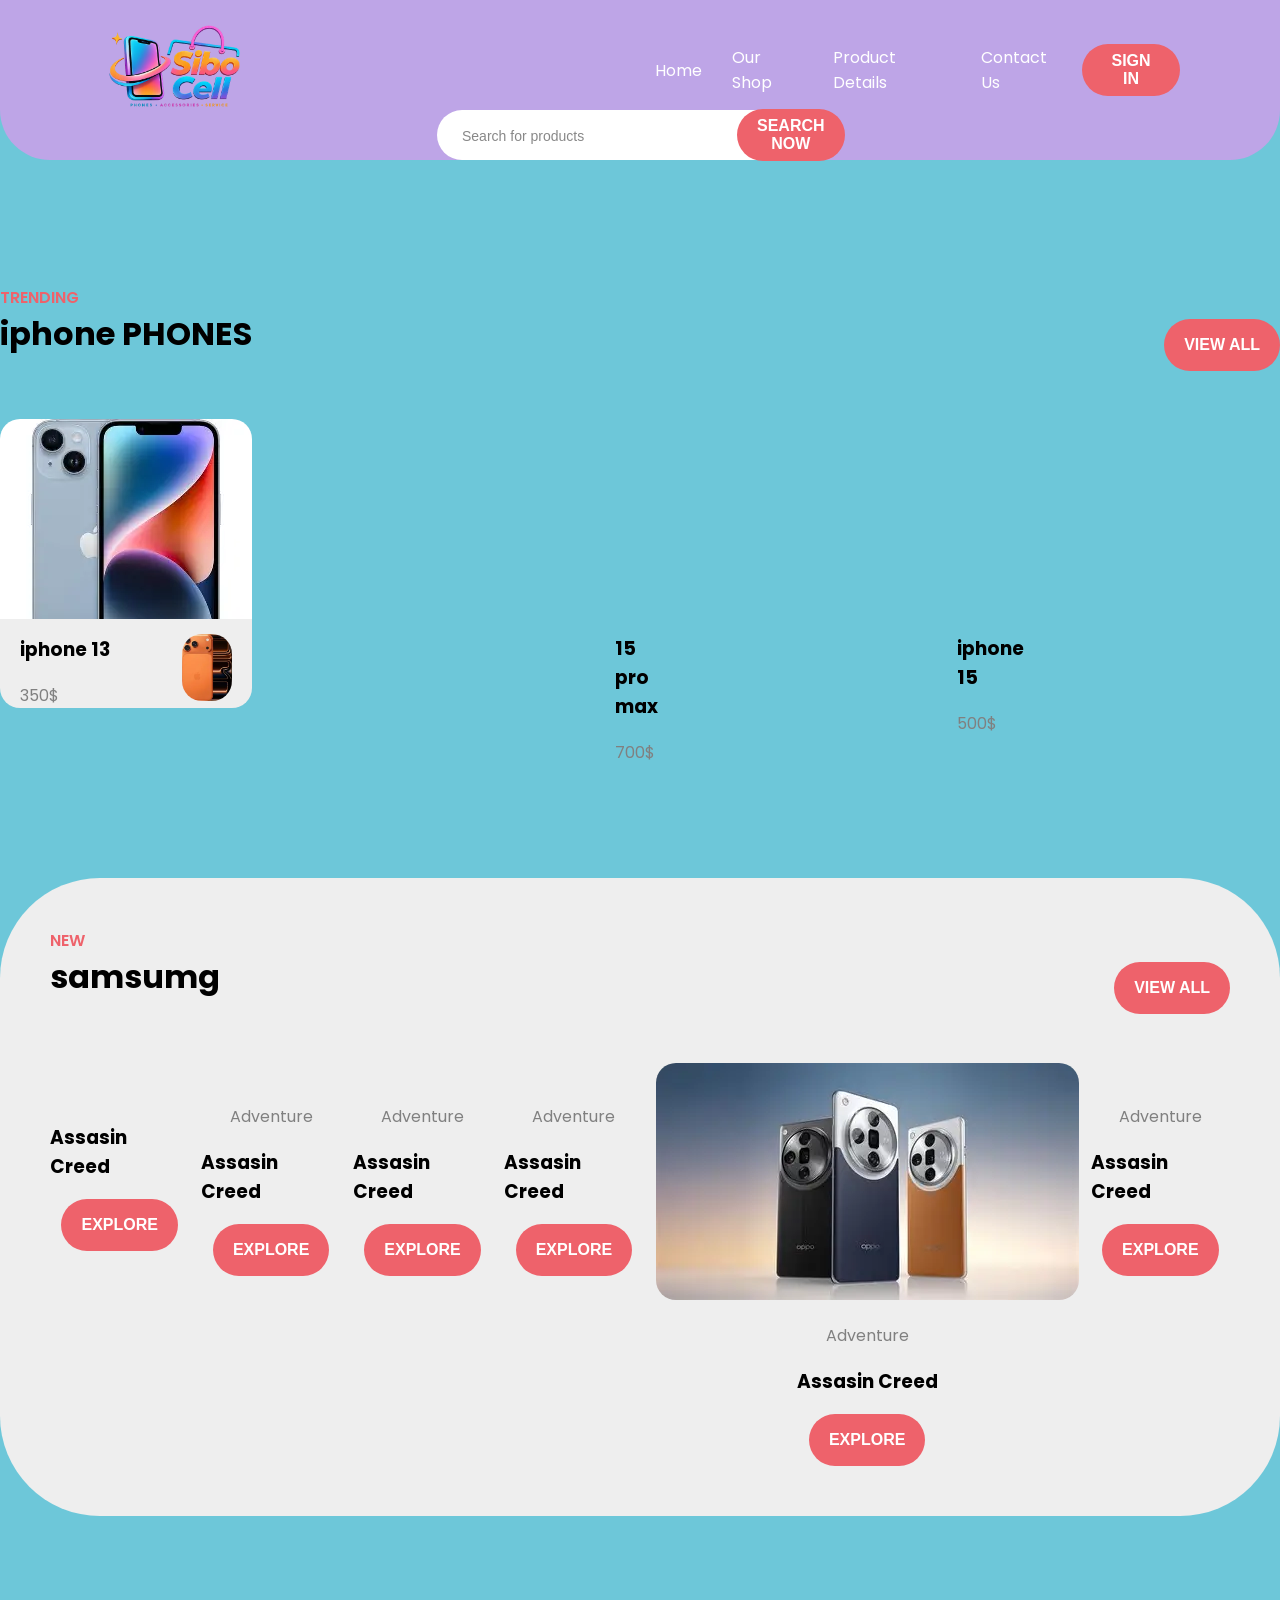
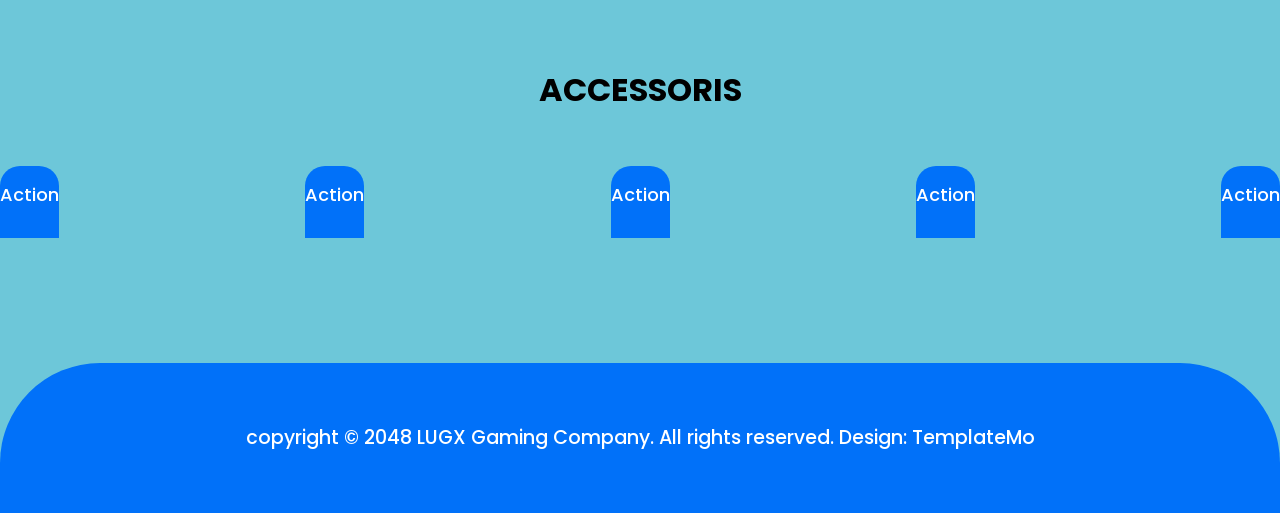
==== index.html @ 8eb0d618 "Add files via upload" ====
<!DOCTYPE html>
<html lang="en">
  <head>
    <meta charset="UTF-8" />
    <meta name="viewport" content="width=device-width, initial-scale=1.0" />
    <!-- <script src="https://cdn.tailwindcss.com"></script> -->
    <!-- FONTS -->
    <link
      href="https://fonts.googleapis.com/css2?family=Poppins:wght@300;400;500;600;700&display=swap"
      rel="stylesheet"
    />
    <link rel="stylesheet" href="styles.css" />
    <title>LUGX</title>
  </head>
  <body>
    <!-- HEADER -->
    <div class="headerContainer">
      <div class="header">
        <a href="index.html" class="logo">
          <img src="Copilot_20260802_022654.png" alt="logo" />
        </a>
        <div class="headerLinks">
          <a href="index.html">Home</a>
          <a href="#">Our Shop</a>
          <a href="#">Product Details</a>
          <a href="contactUs.html">Contact Us</a>
          <button class="btn">sign in</button>
        </div>
      </div>
    

    
          <div class="searchBar">
            <input type="text" placeholder="Search for products" />
            <button class="btn searchBtn">SEARCH NOW</button>
          </div>
        </div>
        

        <!-- RIGHT SIDE  -->
        <div class="imageContainer">
          <img src="" alt="" />
        </div>
      

    <!-- NEW PHONES  -->
    <div class="trendingContainer">
      <span>Trending</span>
      <div class="trendingHeader">
        <h1>iphone PHONES</h1>
        <button class="btn">view all</button>
      </div>
      <div class="trendingCard">
        <!-- SMART PHONES 1 -->
        <div class="card">
          <img src="[data-uri]" alt="" />
          <div class="cardInfo">
            <div class="cardName">
              <h3> iphone 13</h3>
              <p> 350$ </p>
            </div>
            <a href="#" class="icon">
              <img src="[data-uri]" alt="" />
            </a>
          </div>
        </div>

        <!--  -->
        <div class="card">
          <img src="https://th.bing.com/th/id/OIP.f8A2G-RZpD3FtTDwZctTEAHaKX?w=187&h=180&c=7&r=0&o=7&dpr=1.3&pid=1.7&rm=3" alt="" />
          <div class="cardInfo">
            <div class="cardName">
              <h3>15 pro max</h3>
              <p>700$</p>
            </div>
            <a href="#" class="icon">
              <img src="https://th.bing.com/th/id/OIP.atO0DF3309jaqmayJHRR1AHaHa?w=179&h=180&c=7&r=0&o=7&dpr=1.3&pid=1.7&rm=3" alt="" />
            </a>
          </div>
        </div>

        <!-- TRENDING GAME 3 -->
        <div class="card">
          <img src="https://th.bing.com/th/id/OIP.qh2GC-6p6Pn6ScJid_xs3gHaEK?w=333&h=187&c=7&r=0&o=7&dpr=1.3&pid=1.7&rm=3" alt="" />
          <div class="cardInfo">
            <div class="cardName">
             <h3> iphone 15</h3>
             <p>500$</p>
            </div>
            <a href="#" class="icon">
              <img src="images/online-shopping.png" alt="" />
            </a>
          </div>
        </div>

        <!-- TRENDING GAME 4 -->
        <div class="card">
          <img src="https://th.bing.com/th/id/OIP.DI3oDinjy_L5lKz_ZdX9HAHaFG?w=237&h=180&c=7&r=0&o=7&dpr=1.3&pid=1.7&rm=3" alt="" />
          <div class="cardInfo">
            <div class="cardName">
              <p>Action</p>
              <h3>Assasin Creed</h3>
            </div>
            <a href="#" class="icon">
              <img src="images/online-shopping.png" alt="" />
            </a>
          </div>
        </div>
      </div>
    </div>

    <!-- MOST PLAYED SECTION  -->
    <div class="mostContainer">
      <div class="mostPlayed">
        <span>new</span>
        <div class="mostHeader">
          <h1>samsumg</h1>
          <button class="btn">view all</button>
        </div>

        <div class="mostCards">
          <!-- CARD 1  -->
          <div class="card">
            <div class="cardImg">
              <img src="https://th.bing.com/th/id/OIP.mpmZ8AsAOdnXkACtXeJkIQAAAA?w=239&h=180&c=7&r=0&o=7&dpr=1.3&pid=1.7&rm=3" alt="" />
            </div>
            <div class="cardInfo">
              <p class="genre"></p>
              <h3 class="cardName">Assasin Creed</h3>
              <button class="btn">explore</button>
            </div>
          </div>
          <!-- CARD 2  -->
          <div class="card">
            <div class="cardImg">
              <img src="https://th.bing.com/th/id/OIP.oDuvYDYmr_530OMUdfnSyAHaEK?w=298&h=180&c=7&r=0&o=7&dpr=1.3&pid=1.7&rm=3" alt="" />
            </div>
            <div class="cardInfo">
              <p class="genre">Adventure</p>
              <h3 class="cardName">Assasin Creed</h3>
              <button class="btn">explore</button>
            </div>
          </div>
          <!-- CARD 3  -->
          <div class="card">
            <div class="cardImg">
              <img src="https://th.bing.com/th/id/OIP.rCrhicMKeU5TogIuQrxT5QHaFq?w=236&h=180&c=7&r=0&o=7&dpr=1.3&pid=1.7&rm=3" alt="" />
            </div>
            <div class="cardInfo">
              <p class="genre">Adventure</p>
              <h3 class="cardName">Assasin Creed</h3>
              <button class="btn">explore</button>
            </div>
          </div>
          <!-- CARD 4 -->
          <div class="card">
            <div class="cardImg">
              <img src="https://th.bing.com/th/id/OIP.f8A2G-RZpD3FtTDwZctTEAHaKX?w=185&h=180&c=7&r=0&o=7&dpr=1.3&pid=1.7&rm=3" alt="" />
            </div>
            <div class="cardInfo">
              <p class="genre">Adventure</p>
              <h3 class="cardName">Assasin Creed</h3>
              <button class="btn">explore</button>
            </div>
          </div>
          <!-- CARD 5 -->
          <div class="card">
            <div class="cardImg">
              <img src="[data-uri]" alt="" />
            </div>
            <div class="cardInfo">
              <p class="genre">Adventure</p>
              <h3 class="cardName">Assasin Creed</h3>
              <button class="btn">explore</button>
            </div>
          </div>
          <!-- CARD 6 -->
          <div class="card">
            <div class="cardImg">
              <img src="https://th.bing.com/th/id/OIP.EvMTPl1ucAm43eNOpkGf_QHaEO?w=234&h=150&c=6&r=0&o=7&dpr=1.3&pid=1.7&rm=3" alt="" />
            </div>
            <div class="cardInfo">
              <p class="genre">Adventure</p>
              <h3 class="cardName">Assasin Creed</h3>
              <button class="btn">explore</button>
            </div>
          </div>
        </div>
      </div>
    </div>

    <!-- TOP CATEGORIES  -->
    <div class="categoryContainer">
      <div class="category">
        <div class="categoryHeader">
          <span></span>
          <h1>ACCESSORIS</h1>
        </div>

        <div class="categoryCards">
          <!-- CARD 1  -->
          <div class="card">
            <div class="genre">Action</div>
            <div class="cardImg">
              <img src="https://th.bing.com/th/id/OIP.zRpJfREw5OkInY4-mkeqtgHaHa?w=176&h=180&c=7&r=0&o=7&dpr=1.3&pid=1.7&rm=3" alt="" />
            </div>
          </div>
          <!-- CARD 2 -->
          <div class="card">
            <div class="genre">Action</div>
            <div class="cardImg">
              <img src="https://th.bing.com/th/id/OIP.cVxPCARFIvooJHYhHe97vgHaH3?w=148&h=180&c=7&r=0&o=7&dpr=1.3&pid=1.7&rm=3" alt="" />
            </div>
          </div>
          <!-- CARD 3 -->
          <div class="card">
            <div class="genre">Action</div>
            <div class="cardImg">
              <img src="https://th.bing.com/th/id/OIP.8qiukqUZr4cqCi-Rxi-UIAHaHa?w=170&h=180&c=7&r=0&o=7&dpr=1.3&pid=1.7&rm=3" alt="" />
            </div>
          </div>
          <!-- CARD 4 -->
          <div class="card">
            <div class="genre">Action</div>
            <div class="cardImg">
              <img src="https://th.bing.com/th/id/OIP.rV2KPUJV2bKHPWprRXxTlAHaGO?w=210&h=180&c=7&r=0&o=7&dpr=1.3&pid=1.7&rm=3" alt="" />
            </div>
          </div>
          <!-- CARD 5   -->
          <div class="card">
            <div class="genre">Action</div>
            <div class="cardImg">
              <img src="https://th.bing.com/th/id/OIP.ZCJ8zdx4yX0P5u0EsFhauwHaD4?w=282&h=180&c=7&r=0&o=7&dpr=1.3&pid=1.7&rm=3" alt="" />
            </div>
          </div>
        </div>
      </div>
    </div>

    <!-- FOOTER  -->
    <div class="footerContainer">
      <div class="footer">
        copyright &copy; 2048 LUGX Gaming Company. All rights reserved. Design:
        TemplateMo
      </div>
    </div>
  </body>
</html>
---- styles.css ----
body {
    background-color: #6dc7d9;
    padding: 0;
    margin: 0;
    box-sizing: border-box;
    font-family: 'Poppins', sans-serif;
}

/* HEADER  */
.headerContainer {
    background-color: #bea5e7;
    border-radius: 50px;
}
.header {
    /* position: sticky; */
    /* top: 0; */
    height: 80px;
    background-color: #bea5e7;
    color: #fff;
    display: flex;
    justify-content: space-between;
    align-items: center;
    padding: 30px 100px 0 100px;
    max-width: 1300px;
    margin: auto;
    
}

.headerLinks {
    width: 50%;
}

.headerLinks{
    display: flex;
    justify-content: space-between;
    align-items: center;
    list-style: none;
}

.headerLinks a {
    text-decoration: none;
    color: #fff;
    padding: 10px 15px;
    border-radius: 50px;
    transition: .3s;
}

.headerLinks a:hover {
    background-color: #6ba3e7;
}

.logo img {
    width: 150px;
}
/* END HEADER  */

/* LANDING PAGE  */
.landingPageContainer {
    background-color: #0171F9;
    border-radius: 0 0 100px 100px;
}
.landingPage {
    display: flex;
    background-color: #0171F9;
    color: #fff;
    padding: 100px 0;
    max-width: 1300px;
    margin: auto;
}

.landingPage .slogan {
    text-transform: uppercase;
    font-weight: 700;
    font-size: 50px;
}

.landingPage .welcome {
    font-size: x-large;
    height: 10px;
}

.landingPage .description {
    color: #000;
    width: 80%;
    font-weight: 500;
    
}

.searchBar {
    position: relative;
    display: flex;
    align-items: center;
    background-color: #fff;
    border-radius: 50px;
    padding: 4px 6px 4px 20px;
    width: 100%;
    max-width: 380px;
    margin: 0 auto;
}

.searchBar input {
    border: none;
    outline: none;
    width: 100%;
    height: 40px;
    font-size: 15px;
    background: transparent;
    padding-left: 5px;
}

.searchBar input::placeholder {
    font-size:14px;
    color: #888;
}

.btn {
    border-radius: 50px;
    height: 52px;
    border: none;
    font-weight:600;
    font-size: medium;
    padding: 0 20px;
    background-color: #EE626B;
    color: #fff;
    text-transform: uppercase;
    transition: .3s;
}

.btn:hover {
    background-color: #9E4147;
    cursor: pointer;
}

.searchBar .searchBtn {
    position: absolute;
    left: 300px;
}

.leftSide {
    padding-top: 30px;
    flex: 8;
}

.imageContainer {
    flex: 4;
}

.imageContainer img {
    width: 100%;
    border-radius: 20px;
}


/* END LANDING PAGE  */

/* TRENDING GAMES */
.trendingContainer {
    margin: auto;
    max-width: 1300px;
    margin-top: 100px;
}

.trendingHeader, .mostHeader {
    display: flex;
    justify-content: space-between;
    align-items: center;
    align-items: center;
    padding-bottom: 40px;
    
}

.trendingHeader h1, .mostHeader h1, .categoryHeader h1 {
    margin-top: 0;
}

.trendingContainer span, .mostContainer span, .categoryHeader span {
    text-transform: uppercase;
    color: #EE626B;
    font-weight: 600;
}

.trendingCard, .mostCards, .categoryCards{
    display: flex;
    justify-content: space-between;
    gap: 12px;
}

.trendingCard .card {
    position: relative;
}


.trendingCard .card img {
    border-radius: 20px;
}

.trendingCard .card .cardInfo {
    position: absolute;
    top: 200px;
    width: 100%;
    background-color: #EEEEEE;
    border-radius: 0 0 20px 20px;
    padding-top: 15px;
    display: flex;
    justify-content: space-between;
    align-items: center;
}

.trendingCard .card .cardName {
    padding: 0 20px;
}

.trendingCard .cardName h3 {
    margin-top: 0;
}

.trendingCard .cardName p {
    color: gray;
    margin-bottom: 0;
}


.trendingCard .cardInfo .icon img {
    width: 50px;
    transition: .3s;
}

.trendingCard .cardInfo .icon {
    margin-right: 20px;
}

.trendingCard .cardInfo img:hover{
    transform: scale(1.3);
}

/* END TRENDING GAMES */

/* MOST PLAYED  */
.cardImg img {
    border-radius: 20px;
}

.mostCards .cardInfo {
    display: flex;
    flex-direction: column;
    align-items: center;
}

.mostCards .cardInfo .genre {
    margin-bottom: 0;
    color: gray;
}

.mostContainer {
    background-color: #EEEEEE;
    margin-top: 200px;
    padding: 50px;
    border-radius: 100px;
}

.mostContainer .mostPlayed, .category {
    max-width: 1300px;
    margin: auto;
}

/* END MOST PLAYED  */

/* CATEGORY GAMES  */

.categoryContainer {
    margin-top: 150px;
}

.category .categoryHeader {
    display: flex;
    flex-direction: column;
    align-items: center;
}

.category .card .cardImg{
    position: relative;
    top: -20px;
}

.category .card .genre {
    background-color: #0171F9;
    text-align: center;
    color: #fff;
    padding: 15px 0 30px 0;
    font-size: large;
    font-weight: 500;
    border-radius: 20px 20px 0 0;
}

.category .categoryCards {
    margin-top: 30px;
}
.card {
    transition: .3s;
}

.category .card:hover {
    transform: scale(1.05);
}


/* END CATEGORY GAMES  */

/* FOOTER  */
.footerContainer {
    background-color: #0171F9;
    height: 150px;
    border-radius: 100px 100px 0 0;
    margin-top: 100px;
    display: flex;
    align-items: center;
}

.footer {
    max-width: 1300px;
    margin: auto;
    text-align: center;
    color: #fff;
    font-weight: 500;
    font-size: larger;
}

/* END FOOTER  */

/* FORM  */
.formContainer {
    display: flex;
    padding: 40px;
    margin: auto;
    justify-content: center;
    max-width: 1300px;
}

.formContainer form {
    background-color: #EEEEEE;
    display: flex;
    justify-content: space-around;
    flex-direction: column;
    width: 400px;
    max-width: 400px;
    padding: 20px;
    border-radius: 20px;
    height: 450px;
}

.formContainer form input, textarea {
    outline: none;
    border: none;
    padding-left: 20px;
    font-size: large;
    /* width: 100%; */
}

.formContainer input {
    height: 50px;
    border-radius: 50px;
}

.formContainer textarea {
    border-radius: 20px;
    padding-top: 10px;
    resize: none;
}
/* END FORM  */
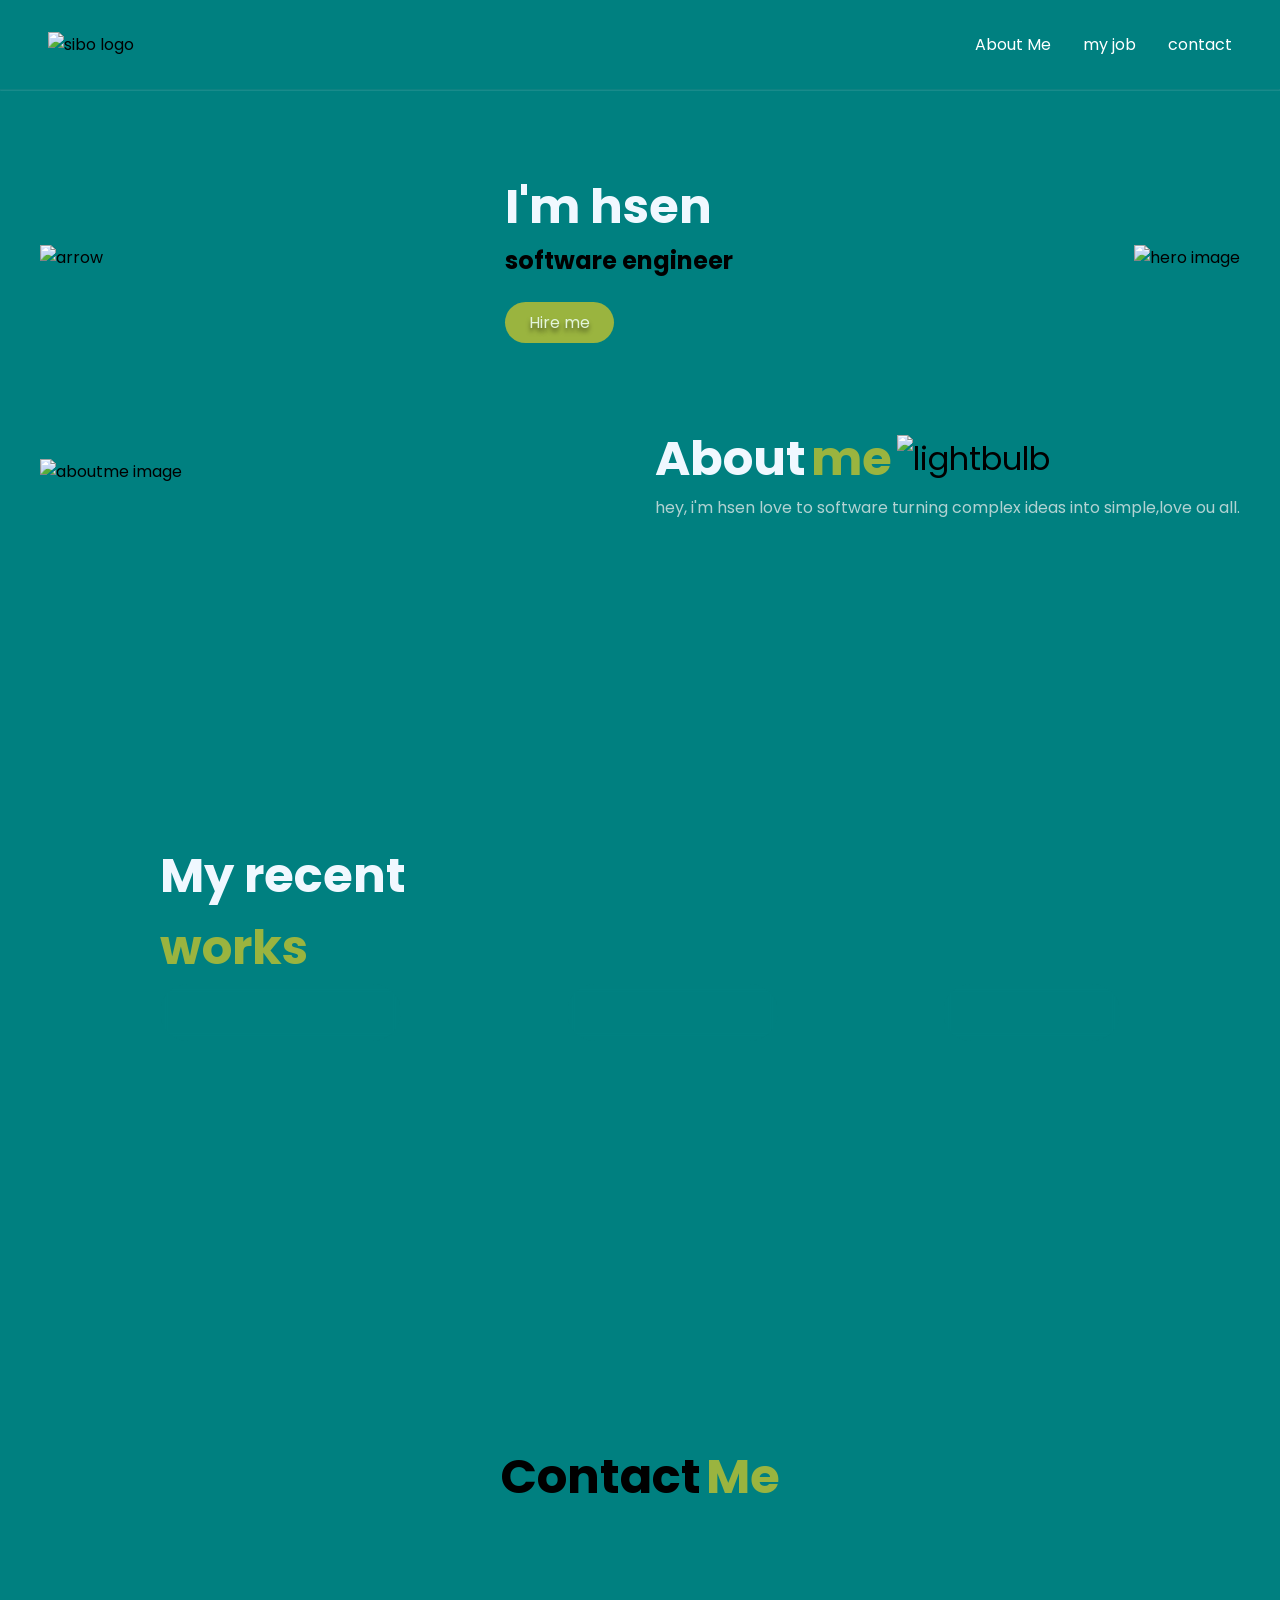
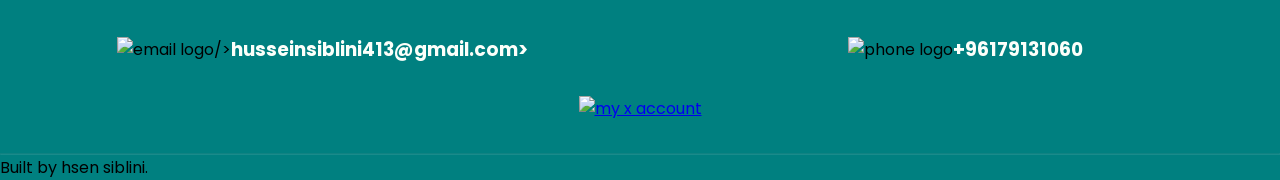
==== commit 68edfa22: "Add files via upload" ====
--- a/index.html
+++ b/index.html
@@ -1,248 +1,115 @@
 <!DOCTYPE html>
-<html lang="en">
-  <head>
-    <meta charset="UTF-8" />
-    <meta name="viewport" content="width=device-width, initial-scale=1.0" />
-    <!-- <script src="https://cdn.tailwindcss.com"></script> -->
-    <!-- FONTS -->
-    <link
-      href="https://fonts.googleapis.com/css2?family=Poppins:wght@300;400;500;600;700&display=swap"
-      rel="stylesheet"
-    />
-    <link rel="stylesheet" href="styles.css" />
-    <title>LUGX</title>
-  </head>
-  <body>
-    <!-- HEADER -->
-    <div class="headerContainer">
-      <div class="header">
-        <a href="index.html" class="logo">
-          <img src="Copilot_20260802_022654.png" alt="logo" />
-        </a>
-        <div class="headerLinks">
-          <a href="index.html">Home</a>
-          <a href="#">Our Shop</a>
-          <a href="#">Product Details</a>
-          <a href="contactUs.html">Contact Us</a>
-          <button class="btn">sign in</button>
-        </div>
-      </div>
+<html>
+<head>
+    <title>Test</title>
+    <link rel="stylesheet" href="styles.css">
+</head>
+
+<body>
+    <header>
+        <img src="svg/lightbulb.svg" alt="sibo logo"/>
+<nav class="navigation">
+<ul>
+    <li><a href="#aboutme">About Me</a> </li>
+    <li><a href="#myjobs">my job</a> </li>
+    <li><a href="#contactMe">contact</a></li>
     
+</ul>
 
-    
-          <div class="searchBar">
-            <input type="text" placeholder="Search for products" />
-            <button class="btn searchBtn">SEARCH NOW</button>
-          </div>
-        </div>
-        
 
-        <!-- RIGHT SIDE  -->
-        <div class="imageContainer">
-          <img src="" alt="" />
-        </div>
-      
+</nav>
 
-    <!-- NEW PHONES  -->
-    <div class="trendingContainer">
-      <span>Trending</span>
-      <div class="trendingHeader">
-        <h1>iphone PHONES</h1>
-        <button class="btn">view all</button>
-      </div>
-      <div class="trendingCard">
-        <!-- SMART PHONES 1 -->
-        <div class="card">
-          <img src="[data-uri]" alt="" />
-          <div class="cardInfo">
-            <div class="cardName">
-              <h3> iphone 13</h3>
-              <p> 350$ </p>
-            </div>
-            <a href="#" class="icon">
-              <img src="[data-uri]" alt="" />
-            </a>
-          </div>
-        </div>
 
-        <!--  -->
-        <div class="card">
-          <img src="https://th.bing.com/th/id/OIP.f8A2G-RZpD3FtTDwZctTEAHaKX?w=187&h=180&c=7&r=0&o=7&dpr=1.3&pid=1.7&rm=3" alt="" />
-          <div class="cardInfo">
-            <div class="cardName">
-              <h3>15 pro max</h3>
-              <p>700$</p>
-            </div>
-            <a href="#" class="icon">
-              <img src="https://th.bing.com/th/id/OIP.atO0DF3309jaqmayJHRR1AHaHa?w=179&h=180&c=7&r=0&o=7&dpr=1.3&pid=1.7&rm=3" alt="" />
-            </a>
-          </div>
-        </div>
+    </header>
+    <hr />
+<section class="hero">
+<img class"arrow" src="svg/arrow.svg" alt="arrow" />
+<div class="herosub">
+<h1 class="name"> I'm hsen </h1>
+    <h1 class="title">software engineer</h1>
+    <div class="herobtns">
+      <a class="hireMe" href="#contactMe">Hire me</a>
 
-        <!-- TRENDING GAME 3 -->
-        <div class="card">
-          <img src="https://th.bing.com/th/id/OIP.qh2GC-6p6Pn6ScJid_xs3gHaEK?w=333&h=187&c=7&r=0&o=7&dpr=1.3&pid=1.7&rm=3" alt="" />
-          <div class="cardInfo">
-            <div class="cardName">
-             <h3> iphone 15</h3>
-             <p>500$</p>
-            </div>
-            <a href="#" class="icon">
-              <img src="images/online-shopping.png" alt="" />
-            </a>
-          </div>
-        </div>
 
-        <!-- TRENDING GAME 4 -->
-        <div class="card">
-          <img src="https://th.bing.com/th/id/OIP.DI3oDinjy_L5lKz_ZdX9HAHaFG?w=237&h=180&c=7&r=0&o=7&dpr=1.3&pid=1.7&rm=3" alt="" />
-          <div class="cardInfo">
-            <div class="cardName">
-              <p>Action</p>
-              <h3>Assasin Creed</h3>
-            </div>
-            <a href="#" class="icon">
-              <img src="images/online-shopping.png" alt="" />
-            </a>
-          </div>
-        </div>
-      </div>
     </div>
 
-    <!-- MOST PLAYED SECTION  -->
-    <div class="mostContainer">
-      <div class="mostPlayed">
-        <span>new</span>
-        <div class="mostHeader">
-          <h1>samsumg</h1>
-          <button class="btn">view all</button>
+
+</div>
+<img src="svg/Hero.svg" alt="hero image" class="heroimg" />
+
+</section>
+<section class="aboutme" id="aboutme">
+<img
+src="svg/AboutMe.svg"
+alt="aboutme image"
+class="aboutmeimg" />
+<div class="textContainer">
+    <div class="texttitle">
+        <h1 class="aboutName">About</h1>
+        <h1 class="abouttitle">me</h1>
+        <img src="svg/lightbulb.svg" alt="lightbulb" class="light" />
+    </div>
+    <p class="aboutMepar">
+        hey, i'm hsen love to software turning complex ideas into simple,love ou all.
+
+    </p>
+</div>
+</section>
+<section class="works" id="myjobs">
+    <div class="workscontainer">
+    <div class="projecttitle">
+        <h1 class="aboutName">My recent</h1>
+        <h1 class="abouttitle">works</h1>
         </div>
+        <ul>
+            <li>
+                <a href="https://www.instagram.com/hussein.siblini1?igsh=MWUxaHBubmxwaXQ3YQ==" target="_blank"
+                ><img src="imgs/landingPage.png" alt="landingPage"/></a>
+                </li>
+                <li>
+                    <a href="https://www.instagram.com/hussein.siblini1?igsh=MWUxaHBubmxwaXQ3YQ==" target="_blank"> <img src="imgs/webApp.png" alt="webApp" />
 
-        <div class="mostCards">
-          <!-- CARD 1  -->
-          <div class="card">
-            <div class="cardImg">
-              <img src="https://th.bing.com/th/id/OIP.mpmZ8AsAOdnXkACtXeJkIQAAAA?w=239&h=180&c=7&r=0&o=7&dpr=1.3&pid=1.7&rm=3" alt="" />
-            </div>
-            <div class="cardInfo">
-              <p class="genre"></p>
-              <h3 class="cardName">Assasin Creed</h3>
-              <button class="btn">explore</button>
-            </div>
-          </div>
-          <!-- CARD 2  -->
-          <div class="card">
-            <div class="cardImg">
-              <img src="https://th.bing.com/th/id/OIP.oDuvYDYmr_530OMUdfnSyAHaEK?w=298&h=180&c=7&r=0&o=7&dpr=1.3&pid=1.7&rm=3" alt="" />
-            </div>
-            <div class="cardInfo">
-              <p class="genre">Adventure</p>
-              <h3 class="cardName">Assasin Creed</h3>
-              <button class="btn">explore</button>
-            </div>
-          </div>
-          <!-- CARD 3  -->
-          <div class="card">
-            <div class="cardImg">
-              <img src="https://th.bing.com/th/id/OIP.rCrhicMKeU5TogIuQrxT5QHaFq?w=236&h=180&c=7&r=0&o=7&dpr=1.3&pid=1.7&rm=3" alt="" />
-            </div>
-            <div class="cardInfo">
-              <p class="genre">Adventure</p>
-              <h3 class="cardName">Assasin Creed</h3>
-              <button class="btn">explore</button>
-            </div>
-          </div>
-          <!-- CARD 4 -->
-          <div class="card">
-            <div class="cardImg">
-              <img src="https://th.bing.com/th/id/OIP.f8A2G-RZpD3FtTDwZctTEAHaKX?w=185&h=180&c=7&r=0&o=7&dpr=1.3&pid=1.7&rm=3" alt="" />
-            </div>
-            <div class="cardInfo">
-              <p class="genre">Adventure</p>
-              <h3 class="cardName">Assasin Creed</h3>
-              <button class="btn">explore</button>
-            </div>
-          </div>
-          <!-- CARD 5 -->
-          <div class="card">
-            <div class="cardImg">
-              <img src="[data-uri]" alt="" />
-            </div>
-            <div class="cardInfo">
-              <p class="genre">Adventure</p>
-              <h3 class="cardName">Assasin Creed</h3>
-              <button class="btn">explore</button>
-            </div>
-          </div>
-          <!-- CARD 6 -->
-          <div class="card">
-            <div class="cardImg">
-              <img src="https://th.bing.com/th/id/OIP.EvMTPl1ucAm43eNOpkGf_QHaEO?w=234&h=150&c=6&r=0&o=7&dpr=1.3&pid=1.7&rm=3" alt="" />
-            </div>
-            <div class="cardInfo">
-              <p class="genre">Adventure</p>
-              <h3 class="cardName">Assasin Creed</h3>
-              <button class="btn">explore</button>
-            </div>
-          </div>
-        </div>
-      </div>
+                    </a></li>
+                    <li>
+                        <a href="https://www.instagram.com/hussein.siblini1?igsh=MWUxaHBubmxwaXQ3YQ==" target="_blank">
+                            <img src="imgs/app.png" alt="App">
+                        </a>
+                    </li>
+                 
+            </li>
+        </ul>
     </div>
 
-    <!-- TOP CATEGORIES  -->
-    <div class="categoryContainer">
-      <div class="category">
-        <div class="categoryHeader">
-          <span></span>
-          <h1>ACCESSORIS</h1>
-        </div>
+</section>
+<section class="contactcontainer" id="contactMe">
+<div class="contacttitle">
+    <h1 class="aboutme">Contact</h1>
+        <h1 class="abouttitle">Me</h1>
+</div>
+<div class="contact">
+<div class="emailAndphone">
+    <img src="svg/Email.svg" alt="email logo"> />
+    <a href="mailto:husseinsiblini413@gmail.com">
+        <h3>husseinsiblini413@gmail.com></h3>
+    </a>
 
-        <div class="categoryCards">
-          <!-- CARD 1  -->
-          <div class="card">
-            <div class="genre">Action</div>
-            <div class="cardImg">
-              <img src="https://th.bing.com/th/id/OIP.zRpJfREw5OkInY4-mkeqtgHaHa?w=176&h=180&c=7&r=0&o=7&dpr=1.3&pid=1.7&rm=3" alt="" />
-            </div>
-          </div>
-          <!-- CARD 2 -->
-          <div class="card">
-            <div class="genre">Action</div>
-            <div class="cardImg">
-              <img src="https://th.bing.com/th/id/OIP.cVxPCARFIvooJHYhHe97vgHaH3?w=148&h=180&c=7&r=0&o=7&dpr=1.3&pid=1.7&rm=3" alt="" />
-            </div>
-          </div>
-          <!-- CARD 3 -->
-          <div class="card">
-            <div class="genre">Action</div>
-            <div class="cardImg">
-              <img src="https://th.bing.com/th/id/OIP.8qiukqUZr4cqCi-Rxi-UIAHaHa?w=170&h=180&c=7&r=0&o=7&dpr=1.3&pid=1.7&rm=3" alt="" />
-            </div>
-          </div>
-          <!-- CARD 4 -->
-          <div class="card">
-            <div class="genre">Action</div>
-            <div class="cardImg">
-              <img src="https://th.bing.com/th/id/OIP.rV2KPUJV2bKHPWprRXxTlAHaGO?w=210&h=180&c=7&r=0&o=7&dpr=1.3&pid=1.7&rm=3" alt="" />
-            </div>
-          </div>
-          <!-- CARD 5   -->
-          <div class="card">
-            <div class="genre">Action</div>
-            <div class="cardImg">
-              <img src="https://th.bing.com/th/id/OIP.ZCJ8zdx4yX0P5u0EsFhauwHaD4?w=282&h=180&c=7&r=0&o=7&dpr=1.3&pid=1.7&rm=3" alt="" />
-            </div>
-          </div>
-        </div>
-      </div>
-    </div>
-
-    <!-- FOOTER  -->
-    <div class="footerContainer">
-      <div class="footer">
-        copyright &copy; 2048 LUGX Gaming Company. All rights reserved. Design:
-        TemplateMo
-      </div>
-    </div>
-  </body>
+</div>
+<div class="emailAndphone">
+    <img src="svg/phone.svg" alt="phone logo" />
+    <h3>+96179131060</h3>
+</div>
+</div>
+<div class="socailMedia">
+    <a 
+    href="https://x.com/husseinsiblin17?s=11" target="_blank">
+<img src="svg/twitter.svg" alt="my x account">
+</a>
+</div>
+</section>
+<hr />
+<footer>
+    <p> Built by hsen siblini. </p>
+</footer>
+<meta name="viewport" content="width=divice-width, initial-scale=1.0">
+</body>
 </html>
--- a/styles.css
+++ b/styles.css
@@ -1,369 +1,246 @@
-body {
-    background-color: #6dc7d9;
+
+@import url('https://fonts.googleapis.com/css2?family=Poppins:wght@700&display=swap');
+
+*{
+    margin: 0;
     padding: 0;
-    margin: 0;
     box-sizing: border-box;
-    font-family: 'Poppins', sans-serif;
-}
-
-/* HEADER  */
-.headerContainer {
-    background-color: #bea5e7;
-    border-radius: 50px;
-}
-.header {
-    /* position: sticky; */
-    /* top: 0; */
-    height: 80px;
-    background-color: #bea5e7;
-    color: #fff;
+    scroll-behavior: smooth;
+    font-family: "poppins", serif;
+}
+body{
+    background-color: teal;
+}
+header {
     display: flex;
     justify-content: space-between;
     align-items: center;
-    padding: 30px 100px 0 100px;
-    max-width: 1300px;
-    margin: auto;
-    
-}
-
-.headerLinks {
-    width: 50%;
-}
-
-.headerLinks{
+    margin: 2rem auto;
+    padding:0 0.5rem;
+    max-width: 1200px;
+}
+.navigation ul{
+    display: flex;
+    list-style-type: none;
+    gap: 2rem;
+
+     
+}
+.navigation a {
+    text-decoration: none;
+    color: white;
+}
+.navigation a:hover {
+    color:rgb(154, 180, 63) ;
+}hr{
+    opacity: 10%;
+}
+.hero {
+display: flex;
+justify-content: space-between;
+align-items: center;
+margin: 5rem auto;
+max-width: 1200px;
+}
+.arrow {
+position: absolute;
+transform: translateX(-5.5rem) translateY(1.5rem);
+}
+.heroSub {
+display: flex;
+flex-direction: column;
+gap: 0.5rem;
+}
+.name {
+font-size: 3rem;
+color: aliceblue;
+
+}
+.tittle {
+font-size: 4rem;
+color: rgb(32, 46, 58);
+}
+.herobtns {
+display: flex;
+gap: irem;
+margin-top: 1.5rem;
+}
+.hireMe {
+    background-color: rgb(154, 180, 63);
+    color: rgb(227, 245, 220);
+    border-radius: 24px;
+    text-decoration: none;
+    padding: 0.5rem 1.5rem;
+    text-shadow: 0px 4px 4px rgba(0, 0, 0, 0.5);
+}
+.aboutme {
     display: flex;
     justify-content: space-between;
     align-items: center;
-    list-style: none;
-}
-
-.headerLinks a {
+    margin:5rem auto;
+    max-width: 1200px;
+    gap: 10rem;
+
+}
+.textcontainer {
+    display: flex;
+    flex-direction: column;
+}
+.texttitle {
+    display: flex;
+    align-items: center;
+    gap: 5px;
+    font-size: 2rem;
+
+}
+.aboutName {
+    color: aliceblue;
+}
+.abouttitle {
+    color: rgb(154, 180, 63);
+}
+.aboutMepar {
+    text-align: justify;
+    color: rgba(238, 238, 238, 0.75);
+}
+.works {
+    background-image: url(svg/background.svg);
+    padding: 10rem 10rem;
+    margin: 5rem 0rem;
+}
+.workscontainer {
+    display: flex;
+    flex-direction: column;
+    justify-content: space-around;
+    align-items: left;
+    margin: 5rem auto;
+    max-width: 1200px;
+
+}
+.projecttitle {
+    justify-content: left;
+    gap: 5px;
+    font-size: 2rem;
+}
+.works ul {
+    display: flex;
+    list-style-type: none;
+    align-items: center;
+    justify-content: space-between;
+}
+.works li {
+    border-radius: 150px;
+    background-color:rgb(154, 180, 63) ;
+    backdrop-filter: blur(4px);
+    padding: 1rem 4rem;
+}
+.works li img {
+    width: 200px;
+    height: 200px;
+    object-fit: contain;
+    transition: transform 0.2s;
+}
+.works li :hover{
+    transform: scale(1.5);
+}
+.contactcontainer {
+    display: flex;
+    flex-direction: column;
+    align-items: center;
+    justify-content: space-around;
+    gap: 2rem;
+    margin: 2rem auto;
+    max-width: 1200px;
+}
+.contacttitle {
+    display: flex;
+    align-items: center;
+    justify-content: center;
+    gap: 5px;
+    margin-bottom: 10px;
+    font-size: 2rem;
+}
+.contact {
+    display: flex;
+    align-items: center;
+    margin-right: 5rem;
+    gap: 20rem;
+}
+.contact h3, .contact a {
+    color: rgb(252, 255, 250);
     text-decoration: none;
-    color: #fff;
-    padding: 10px 15px;
-    border-radius: 50px;
-    transition: .3s;
-}
-
-.headerLinks a:hover {
-    background-color: #6ba3e7;
-}
-
-.logo img {
-    width: 150px;
-}
-/* END HEADER  */
-
-/* LANDING PAGE  */
-.landingPageContainer {
-    background-color: #0171F9;
-    border-radius: 0 0 100px 100px;
-}
-.landingPage {
-    display: flex;
-    background-color: #0171F9;
-    color: #fff;
-    padding: 100px 0;
-    max-width: 1300px;
-    margin: auto;
-}
-
-.landingPage .slogan {
-    text-transform: uppercase;
-    font-weight: 700;
-    font-size: 50px;
-}
-
-.landingPage .welcome {
-    font-size: x-large;
-    height: 10px;
-}
-
-.landingPage .description {
-    color: #000;
-    width: 80%;
-    font-weight: 500;
-    
-}
-
-.searchBar {
-    position: relative;
-    display: flex;
-    align-items: center;
-    background-color: #fff;
-    border-radius: 50px;
-    padding: 4px 6px 4px 20px;
-    width: 100%;
-    max-width: 380px;
-    margin: 0 auto;
-}
-
-.searchBar input {
-    border: none;
-    outline: none;
-    width: 100%;
-    height: 40px;
-    font-size: 15px;
-    background: transparent;
-    padding-left: 5px;
-}
-
-.searchBar input::placeholder {
-    font-size:14px;
-    color: #888;
-}
-
-.btn {
-    border-radius: 50px;
-    height: 52px;
-    border: none;
-    font-weight:600;
-    font-size: medium;
-    padding: 0 20px;
-    background-color: #EE626B;
-    color: #fff;
-    text-transform: uppercase;
-    transition: .3s;
-}
-
-.btn:hover {
-    background-color: #9E4147;
-    cursor: pointer;
-}
-
-.searchBar .searchBtn {
-    position: absolute;
-    left: 300px;
-}
-
-.leftSide {
-    padding-top: 30px;
-    flex: 8;
-}
-
-.imageContainer {
-    flex: 4;
-}
-
-.imageContainer img {
-    width: 100%;
-    border-radius: 20px;
-}
-
-
-/* END LANDING PAGE  */
-
-/* TRENDING GAMES */
-.trendingContainer {
-    margin: auto;
-    max-width: 1300px;
-    margin-top: 100px;
-}
-
-.trendingHeader, .mostHeader {
-    display: flex;
-    justify-content: space-between;
-    align-items: center;
-    align-items: center;
-    padding-bottom: 40px;
-    
-}
-
-.trendingHeader h1, .mostHeader h1, .categoryHeader h1 {
-    margin-top: 0;
-}
-
-.trendingContainer span, .mostContainer span, .categoryHeader span {
-    text-transform: uppercase;
-    color: #EE626B;
-    font-weight: 600;
-}
-
-.trendingCard, .mostCards, .categoryCards{
-    display: flex;
-    justify-content: space-between;
-    gap: 12px;
-}
-
-.trendingCard .card {
-    position: relative;
-}
-
-
-.trendingCard .card img {
-    border-radius: 20px;
-}
-
-.trendingCard .card .cardInfo {
-    position: absolute;
-    top: 200px;
-    width: 100%;
-    background-color: #EEEEEE;
-    border-radius: 0 0 20px 20px;
-    padding-top: 15px;
-    display: flex;
-    justify-content: space-between;
-    align-items: center;
-}
-
-.trendingCard .card .cardName {
-    padding: 0 20px;
-}
-
-.trendingCard .cardName h3 {
-    margin-top: 0;
-}
-
-.trendingCard .cardName p {
-    color: gray;
-    margin-bottom: 0;
-}
-
-
-.trendingCard .cardInfo .icon img {
-    width: 50px;
-    transition: .3s;
-}
-
-.trendingCard .cardInfo .icon {
-    margin-right: 20px;
-}
-
-.trendingCard .cardInfo img:hover{
-    transform: scale(1.3);
-}
-
-/* END TRENDING GAMES */
-
-/* MOST PLAYED  */
-.cardImg img {
-    border-radius: 20px;
-}
-
-.mostCards .cardInfo {
-    display: flex;
-    flex-direction: column;
-    align-items: center;
-}
-
-.mostCards .cardInfo .genre {
-    margin-bottom: 0;
-    color: gray;
-}
-
-.mostContainer {
-    background-color: #EEEEEE;
-    margin-top: 200px;
-    padding: 50px;
-    border-radius: 100px;
-}
-
-.mostContainer .mostPlayed, .category {
-    max-width: 1300px;
-    margin: auto;
-}
-
-/* END MOST PLAYED  */
-
-/* CATEGORY GAMES  */
-
-.categoryContainer {
-    margin-top: 150px;
-}
-
-.category .categoryHeader {
-    display: flex;
-    flex-direction: column;
-    align-items: center;
-}
-
-.category .card .cardImg{
-    position: relative;
-    top: -20px;
-}
-
-.category .card .genre {
-    background-color: #0171F9;
+}
+.emailAndphone {
+    display: flex;
+    align-items: center;
+    grid: 5px;
+}
+footar {
+    color: black;
+    padding: 3rem;
     text-align: center;
-    color: #fff;
-    padding: 15px 0 30px 0;
-    font-size: large;
-    font-weight: 500;
-    border-radius: 20px 20px 0 0;
-}
-
-.category .categoryCards {
-    margin-top: 30px;
-}
-.card {
-    transition: .3s;
-}
-
-.category .card:hover {
-    transform: scale(1.05);
-}
-
-
-/* END CATEGORY GAMES  */
-
-/* FOOTER  */
-.footerContainer {
-    background-color: #0171F9;
-    height: 150px;
-    border-radius: 100px 100px 0 0;
-    margin-top: 100px;
-    display: flex;
-    align-items: center;
-}
-
-.footer {
-    max-width: 1300px;
-    margin: auto;
-    text-align: center;
-    color: #fff;
-    font-weight: 500;
-    font-size: larger;
-}
-
-/* END FOOTER  */
-
-/* FORM  */
-.formContainer {
-    display: flex;
-    padding: 40px;
-    margin: auto;
-    justify-content: center;
-    max-width: 1300px;
-}
-
-.formContainer form {
-    background-color: #EEEEEE;
-    display: flex;
-    justify-content: space-around;
-    flex-direction: column;
+}
+@media (max-width: 1023px) {
+  header {
+    margin-left: 1rem;
+    margin-right: 1rem;
+  }
+  .hero {
+    flex-direction: column;
+    align-items: center;
+    gap: 2rem;
+  }
+  .heroimg {
     width: 400px;
-    max-width: 400px;
-    padding: 20px;
-    border-radius: 20px;
-    height: 450px;
-}
-
-.formContainer form input, textarea {
-    outline: none;
-    border: none;
-    padding-left: 20px;
-    font-size: large;
-    /* width: 100%; */
-}
-
-.formContainer input {
-    height: 50px;
-    border-radius: 50px;
-}
-
-.formContainer textarea {
-    border-radius: 20px;
-    padding-top: 10px;
-    resize: none;
-}
-/* END FORM  */+  }
+  .name,
+  .title {
+    font-size: 2rem;
+  }
+  .arrow {
+    display: none;
+  }
+  .aboutme {
+    flex-direction: column-reverse;
+    align-items: center;
+    gap: 2rem;
+  }
+  .textcontainer {
+    align-items: center;
+    margin: 0rem 5rem;
+    gap: 1rem;
+  }
+  .aboutName,
+  .abouttitle {
+    font-size: 2rem;
+  }
+  .light {
+    width: 60px;
+  }
+  .aboutmeimg {
+    width: 400px;
+  }
+  .works {
+    padding: 0;
+  }
+  .workscontainer {
+    padding: 5rem 0rem;
+    gap: 3rem;
+  }
+  .projecttitle {
+    margin-left: 1rem;
+  }
+  .works ul {
+    flex-direction: column;
+    gap: 1rem;
+  }
+  .contactcontainer {
+    margin: 10rem 5rem;
+    gap: 2rem;
+  }
+  .contact {
+    flex-direction: column;
+    gap: 1rem;
+    margin-right: 0;
+  }
+}
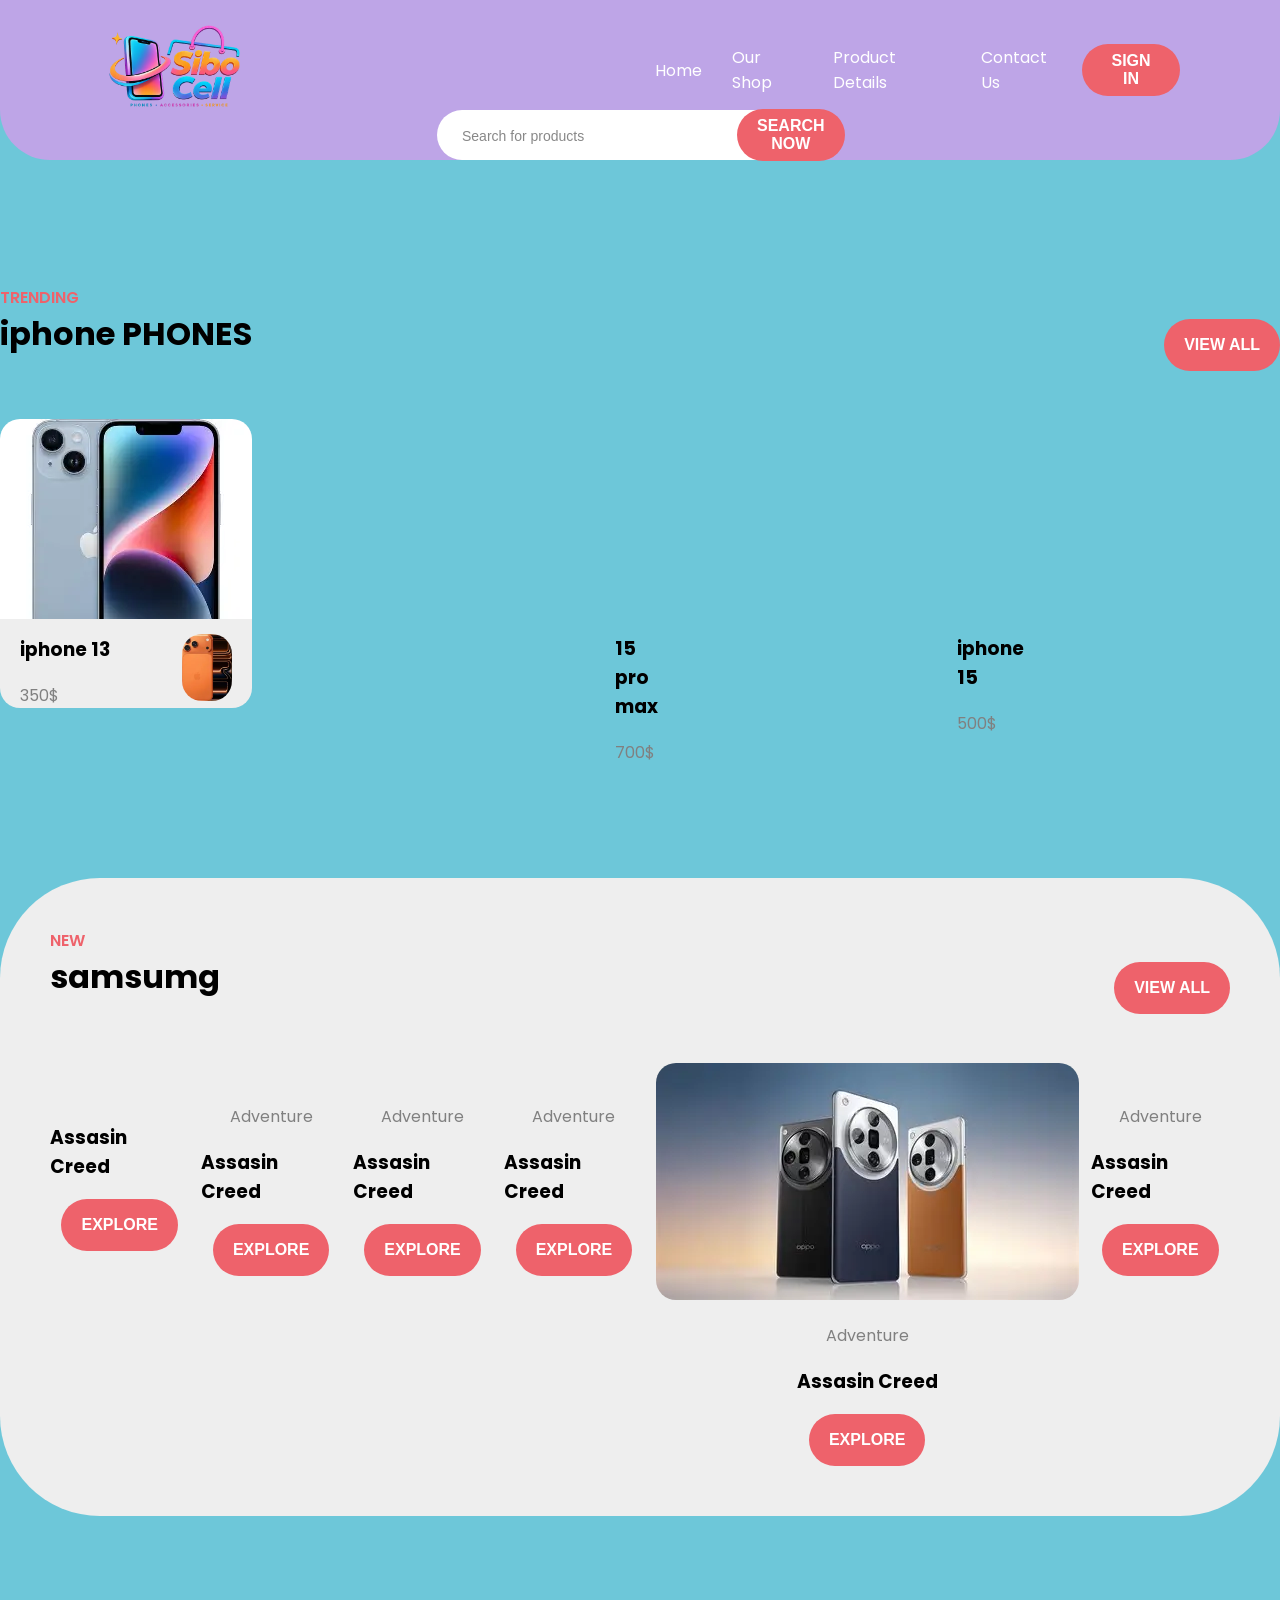
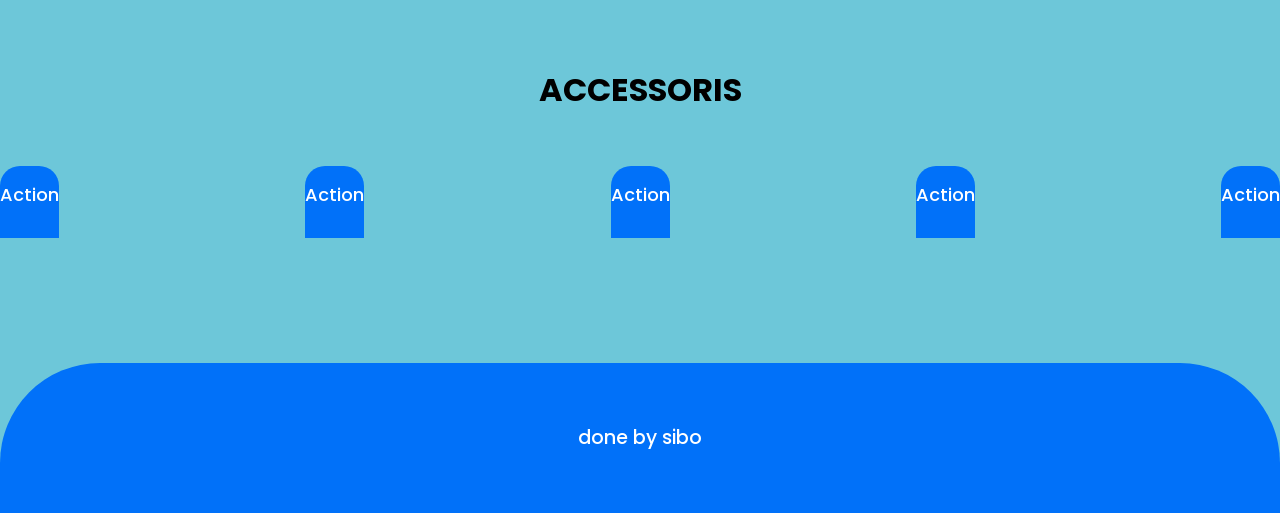
==== commit 7da885fb: "Add files via upload" ====
--- a/index.html
+++ b/index.html
@@ -1,115 +1,248 @@
 <!DOCTYPE html>
-<html>
-<head>
-    <title>Test</title>
-    <link rel="stylesheet" href="styles.css">
-</head>
-
-<body>
-    <header>
-        <img src="svg/lightbulb.svg" alt="sibo logo"/>
-<nav class="navigation">
-<ul>
-    <li><a href="#aboutme">About Me</a> </li>
-    <li><a href="#myjobs">my job</a> </li>
-    <li><a href="#contactMe">contact</a></li>
+<html lang="en">
+  <head>
+    <meta charset="UTF-8" />
+    <meta name="viewport" content="width=device-width, initial-scale=1.0" />
+    <!-- <script src="https://cdn.tailwindcss.com"></script> -->
+    <!-- FONTS -->
+    <link
+      href="https://fonts.googleapis.com/css2?family=Poppins:wght@300;400;500;600;700&display=swap"
+      rel="stylesheet"
+    />
+    <link rel="stylesheet" href="styles.css" />
+    <title>LUGX</title>
+  </head>
+  <body>
+    <!-- HEADER -->
+    <div class="headerContainer">
+      <div class="header">
+        <a href="index.html" class="logo">
+          <img src="Copilot_20260802_022654.png" alt="logo" />
+        </a>
+        <div class="headerLinks">
+          <a href="index.html">Home</a>
+          <a href="#">Our Shop</a>
+          <a href="#">Product Details</a>
+          <a href="contactUs.html">Contact Us</a>
+          <button class="btn">sign in</button>
+        </div>
+      </div>
     
-</ul>
-
-
-</nav>
-
-
-    </header>
-    <hr />
-<section class="hero">
-<img class"arrow" src="svg/arrow.svg" alt="arrow" />
-<div class="herosub">
-<h1 class="name"> I'm hsen </h1>
-    <h1 class="title">software engineer</h1>
-    <div class="herobtns">
-      <a class="hireMe" href="#contactMe">Hire me</a>
-
-
-    </div>
-
-
-</div>
-<img src="svg/Hero.svg" alt="hero image" class="heroimg" />
-
-</section>
-<section class="aboutme" id="aboutme">
-<img
-src="svg/AboutMe.svg"
-alt="aboutme image"
-class="aboutmeimg" />
-<div class="textContainer">
-    <div class="texttitle">
-        <h1 class="aboutName">About</h1>
-        <h1 class="abouttitle">me</h1>
-        <img src="svg/lightbulb.svg" alt="lightbulb" class="light" />
-    </div>
-    <p class="aboutMepar">
-        hey, i'm hsen love to software turning complex ideas into simple,love ou all.
-
-    </p>
-</div>
-</section>
-<section class="works" id="myjobs">
-    <div class="workscontainer">
-    <div class="projecttitle">
-        <h1 class="aboutName">My recent</h1>
-        <h1 class="abouttitle">works</h1>
-        </div>
-        <ul>
-            <li>
-                <a href="https://www.instagram.com/hussein.siblini1?igsh=MWUxaHBubmxwaXQ3YQ==" target="_blank"
-                ><img src="imgs/landingPage.png" alt="landingPage"/></a>
-                </li>
-                <li>
-                    <a href="https://www.instagram.com/hussein.siblini1?igsh=MWUxaHBubmxwaXQ3YQ==" target="_blank"> <img src="imgs/webApp.png" alt="webApp" />
-
-                    </a></li>
-                    <li>
-                        <a href="https://www.instagram.com/hussein.siblini1?igsh=MWUxaHBubmxwaXQ3YQ==" target="_blank">
-                            <img src="imgs/app.png" alt="App">
-                        </a>
-                    </li>
-                 
-            </li>
-        </ul>
-    </div>
-
-</section>
-<section class="contactcontainer" id="contactMe">
-<div class="contacttitle">
-    <h1 class="aboutme">Contact</h1>
-        <h1 class="abouttitle">Me</h1>
-</div>
-<div class="contact">
-<div class="emailAndphone">
-    <img src="svg/Email.svg" alt="email logo"> />
-    <a href="mailto:husseinsiblini413@gmail.com">
-        <h3>husseinsiblini413@gmail.com></h3>
-    </a>
-
-</div>
-<div class="emailAndphone">
-    <img src="svg/phone.svg" alt="phone logo" />
-    <h3>+96179131060</h3>
-</div>
-</div>
-<div class="socailMedia">
-    <a 
-    href="https://x.com/husseinsiblin17?s=11" target="_blank">
-<img src="svg/twitter.svg" alt="my x account">
-</a>
-</div>
-</section>
-<hr />
-<footer>
-    <p> Built by hsen siblini. </p>
-</footer>
-<meta name="viewport" content="width=divice-width, initial-scale=1.0">
-</body>
+
+    
+          <div class="searchBar">
+            <input type="text" placeholder="Search for products" />
+            <button class="btn searchBtn">SEARCH NOW</button>
+          </div>
+        </div>
+        
+
+        <!-- RIGHT SIDE  -->
+        <div class="imageContainer">
+          <img src="" alt="" />
+        </div>
+      
+
+    <!-- NEW PHONES  -->
+    <div class="trendingContainer">
+      <span>Trending</span>
+      <div class="trendingHeader">
+        <h1>iphone PHONES</h1>
+        <button class="btn">view all</button>
+      </div>
+      <div class="trendingCard">
+        <!-- SMART PHONES 1 -->
+        <div class="card">
+          <img src="[data-uri]" alt="" />
+          <div class="cardInfo">
+            <div class="cardName">
+              <h3> iphone 13</h3>
+              <p> 350$ </p>
+            </div>
+            <a href="#" class="icon">
+              <img src="[data-uri]" alt="" />
+            </a>
+          </div>
+        </div>
+
+        <!--  -->
+        <div class="card">
+          <img src="https://th.bing.com/th/id/OIP.f8A2G-RZpD3FtTDwZctTEAHaKX?w=187&h=180&c=7&r=0&o=7&dpr=1.3&pid=1.7&rm=3" alt="" />
+          <div class="cardInfo">
+            <div class="cardName">
+              <h3>15 pro max</h3>
+              <p>700$</p>
+            </div>
+            <a href="#" class="icon">
+              <img src="https://th.bing.com/th/id/OIP.atO0DF3309jaqmayJHRR1AHaHa?w=179&h=180&c=7&r=0&o=7&dpr=1.3&pid=1.7&rm=3" alt="" />
+            </a>
+          </div>
+        </div>
+
+        <!-- TRENDING GAME 3 -->
+        <div class="card">
+          <img src="https://th.bing.com/th/id/OIP.qh2GC-6p6Pn6ScJid_xs3gHaEK?w=333&h=187&c=7&r=0&o=7&dpr=1.3&pid=1.7&rm=3" alt="" />
+          <div class="cardInfo">
+            <div class="cardName">
+             <h3> iphone 15</h3>
+             <p>500$</p>
+            </div>
+            <a href="#" class="icon">
+              <img src="images/online-shopping.png" alt="" />
+            </a>
+          </div>
+        </div>
+
+        <!-- TRENDING GAME 4 -->
+        <div class="card">
+          <img src="https://th.bing.com/th/id/OIP.DI3oDinjy_L5lKz_ZdX9HAHaFG?w=237&h=180&c=7&r=0&o=7&dpr=1.3&pid=1.7&rm=3" alt="" />
+          <div class="cardInfo">
+            <div class="cardName">
+              <p>Action</p>
+              <h3>Assasin Creed</h3>
+            </div>
+            <a href="#" class="icon">
+              <img src="images/online-shopping.png" alt="" />
+            </a>
+          </div>
+        </div>
+      </div>
+    </div>
+
+    <!-- MOST PLAYED SECTION  -->
+    <div class="mostContainer">
+      <div class="mostPlayed">
+        <span>new</span>
+        <div class="mostHeader">
+          <h1>samsumg</h1>
+          <button class="btn">view all</button>
+        </div>
+
+        <div class="mostCards">
+          <!-- CARD 1  -->
+          <div class="card">
+            <div class="cardImg">
+              <img src="https://th.bing.com/th/id/OIP.mpmZ8AsAOdnXkACtXeJkIQAAAA?w=239&h=180&c=7&r=0&o=7&dpr=1.3&pid=1.7&rm=3" alt="" />
+            </div>
+            <div class="cardInfo">
+              <p class="genre"></p>
+              <h3 class="cardName">Assasin Creed</h3>
+              <button class="btn">explore</button>
+            </div>
+          </div>
+          <!-- CARD 2  -->
+          <div class="card">
+            <div class="cardImg">
+              <img src="https://th.bing.com/th/id/OIP.oDuvYDYmr_530OMUdfnSyAHaEK?w=298&h=180&c=7&r=0&o=7&dpr=1.3&pid=1.7&rm=3" alt="" />
+            </div>
+            <div class="cardInfo">
+              <p class="genre">Adventure</p>
+              <h3 class="cardName">Assasin Creed</h3>
+              <button class="btn">explore</button>
+            </div>
+          </div>
+          <!-- CARD 3  -->
+          <div class="card">
+            <div class="cardImg">
+              <img src="https://th.bing.com/th/id/OIP.rCrhicMKeU5TogIuQrxT5QHaFq?w=236&h=180&c=7&r=0&o=7&dpr=1.3&pid=1.7&rm=3" alt="" />
+            </div>
+            <div class="cardInfo">
+              <p class="genre">Adventure</p>
+              <h3 class="cardName">Assasin Creed</h3>
+              <button class="btn">explore</button>
+            </div>
+          </div>
+          <!-- CARD 4 -->
+          <div class="card">
+            <div class="cardImg">
+              <img src="https://th.bing.com/th/id/OIP.f8A2G-RZpD3FtTDwZctTEAHaKX?w=185&h=180&c=7&r=0&o=7&dpr=1.3&pid=1.7&rm=3" alt="" />
+            </div>
+            <div class="cardInfo">
+              <p class="genre">Adventure</p>
+              <h3 class="cardName">Assasin Creed</h3>
+              <button class="btn">explore</button>
+            </div>
+          </div>
+          <!-- CARD 5 -->
+          <div class="card">
+            <div class="cardImg">
+              <img src="[data-uri]" alt="" />
+            </div>
+            <div class="cardInfo">
+              <p class="genre">Adventure</p>
+              <h3 class="cardName">Assasin Creed</h3>
+              <button class="btn">explore</button>
+            </div>
+          </div>
+          <!-- CARD 6 -->
+          <div class="card">
+            <div class="cardImg">
+              <img src="https://th.bing.com/th/id/OIP.EvMTPl1ucAm43eNOpkGf_QHaEO?w=234&h=150&c=6&r=0&o=7&dpr=1.3&pid=1.7&rm=3" alt="" />
+            </div>
+            <div class="cardInfo">
+              <p class="genre">Adventure</p>
+              <h3 class="cardName">Assasin Creed</h3>
+              <button class="btn">explore</button>
+            </div>
+          </div>
+        </div>
+      </div>
+    </div>
+
+    <!-- TOP CATEGORIES  -->
+    <div class="categoryContainer">
+      <div class="category">
+        <div class="categoryHeader">
+          <span></span>
+          <h1>ACCESSORIS</h1>
+        </div>
+
+        <div class="categoryCards">
+          <!-- CARD 1  -->
+          <div class="card">
+            <div class="genre">Action</div>
+            <div class="cardImg">
+              <img src="https://th.bing.com/th/id/OIP.zRpJfREw5OkInY4-mkeqtgHaHa?w=176&h=180&c=7&r=0&o=7&dpr=1.3&pid=1.7&rm=3" alt="" />
+            </div>
+          </div>
+          <!-- CARD 2 -->
+          <div class="card">
+            <div class="genre">Action</div>
+            <div class="cardImg">
+              <img src="https://th.bing.com/th/id/OIP.cVxPCARFIvooJHYhHe97vgHaH3?w=148&h=180&c=7&r=0&o=7&dpr=1.3&pid=1.7&rm=3" alt="" />
+            </div>
+          </div>
+          <!-- CARD 3 -->
+          <div class="card">
+            <div class="genre">Action</div>
+            <div class="cardImg">
+              <img src="https://th.bing.com/th/id/OIP.8qiukqUZr4cqCi-Rxi-UIAHaHa?w=170&h=180&c=7&r=0&o=7&dpr=1.3&pid=1.7&rm=3" alt="" />
+            </div>
+          </div>
+          <!-- CARD 4 -->
+          <div class="card">
+            <div class="genre">Action</div>
+            <div class="cardImg">
+              <img src="https://th.bing.com/th/id/OIP.rV2KPUJV2bKHPWprRXxTlAHaGO?w=210&h=180&c=7&r=0&o=7&dpr=1.3&pid=1.7&rm=3" alt="" />
+            </div>
+          </div>
+          <!-- CARD 5   -->
+          <div class="card">
+            <div class="genre">Action</div>
+            <div class="cardImg">
+              <img src="https://th.bing.com/th/id/OIP.ZCJ8zdx4yX0P5u0EsFhauwHaD4?w=282&h=180&c=7&r=0&o=7&dpr=1.3&pid=1.7&rm=3" alt="" />
+            </div>
+          </div>
+        </div>
+      </div>
+    </div>
+
+    <!-- FOOTER  -->
+    <div class="footerContainer">
+      <div class="footer">
+        done by sibo
+      </div>
+    </div>
+  </body>
+  <meta name="viewport" content="width=device-width, initial-scale=1.0"
 </html>
--- a/styles.css
+++ b/styles.css
@@ -1,246 +1,369 @@
-
-@import url('https://fonts.googleapis.com/css2?family=Poppins:wght@700&display=swap');
-
-*{
+body {
+    background-color: #6dc7d9;
+    padding: 0;
     margin: 0;
-    padding: 0;
     box-sizing: border-box;
-    scroll-behavior: smooth;
-    font-family: "poppins", serif;
-}
-body{
-    background-color: teal;
-}
-header {
-    display: flex;
-    justify-content: space-between;
-    align-items: center;
-    margin: 2rem auto;
-    padding:0 0.5rem;
-    max-width: 1200px;
-}
-.navigation ul{
-    display: flex;
-    list-style-type: none;
-    gap: 2rem;
-
-     
-}
-.navigation a {
+    font-family: 'Poppins', sans-serif;
+}
+
+/* HEADER  */
+.headerContainer {
+    background-color: #bea5e7;
+    border-radius: 50px;
+}
+.header {
+    /* position: sticky; */
+    /* top: 0; */
+    height: 80px;
+    background-color: #bea5e7;
+    color: #fff;
+    display: flex;
+    justify-content: space-between;
+    align-items: center;
+    padding: 30px 100px 0 100px;
+    max-width: 1300px;
+    margin: auto;
+    
+}
+
+.headerLinks {
+    width: 50%;
+}
+
+.headerLinks{
+    display: flex;
+    justify-content: space-between;
+    align-items: center;
+    list-style: none;
+}
+
+.headerLinks a {
     text-decoration: none;
-    color: white;
-}
-.navigation a:hover {
-    color:rgb(154, 180, 63) ;
-}hr{
-    opacity: 10%;
-}
-.hero {
-display: flex;
-justify-content: space-between;
-align-items: center;
-margin: 5rem auto;
-max-width: 1200px;
-}
-.arrow {
-position: absolute;
-transform: translateX(-5.5rem) translateY(1.5rem);
-}
-.heroSub {
-display: flex;
-flex-direction: column;
-gap: 0.5rem;
-}
-.name {
-font-size: 3rem;
-color: aliceblue;
-
-}
-.tittle {
-font-size: 4rem;
-color: rgb(32, 46, 58);
-}
-.herobtns {
-display: flex;
-gap: irem;
-margin-top: 1.5rem;
-}
-.hireMe {
-    background-color: rgb(154, 180, 63);
-    color: rgb(227, 245, 220);
-    border-radius: 24px;
-    text-decoration: none;
-    padding: 0.5rem 1.5rem;
-    text-shadow: 0px 4px 4px rgba(0, 0, 0, 0.5);
-}
-.aboutme {
-    display: flex;
-    justify-content: space-between;
-    align-items: center;
-    margin:5rem auto;
-    max-width: 1200px;
-    gap: 10rem;
-
-}
-.textcontainer {
+    color: #fff;
+    padding: 10px 15px;
+    border-radius: 50px;
+    transition: .3s;
+}
+
+.headerLinks a:hover {
+    background-color: #6ba3e7;
+}
+
+.logo img {
+    width: 150px;
+}
+/* END HEADER  */
+
+/* LANDING PAGE  */
+.landingPageContainer {
+    background-color: #0171F9;
+    border-radius: 0 0 100px 100px;
+}
+.landingPage {
+    display: flex;
+    background-color: #0171F9;
+    color: #fff;
+    padding: 100px 0;
+    max-width: 1300px;
+    margin: auto;
+}
+
+.landingPage .slogan {
+    text-transform: uppercase;
+    font-weight: 700;
+    font-size: 50px;
+}
+
+.landingPage .welcome {
+    font-size: x-large;
+    height: 10px;
+}
+
+.landingPage .description {
+    color: #000;
+    width: 80%;
+    font-weight: 500;
+    
+}
+
+.searchBar {
+    position: relative;
+    display: flex;
+    align-items: center;
+    background-color: #fff;
+    border-radius: 50px;
+    padding: 4px 6px 4px 20px;
+    width: 100%;
+    max-width: 380px;
+    margin: 0 auto;
+}
+
+.searchBar input {
+    border: none;
+    outline: none;
+    width: 100%;
+    height: 40px;
+    font-size: 15px;
+    background: transparent;
+    padding-left: 5px;
+}
+
+.searchBar input::placeholder {
+    font-size:14px;
+    color: #888;
+}
+
+.btn {
+    border-radius: 50px;
+    height: 52px;
+    border: none;
+    font-weight:600;
+    font-size: medium;
+    padding: 0 20px;
+    background-color: #EE626B;
+    color: #fff;
+    text-transform: uppercase;
+    transition: .3s;
+}
+
+.btn:hover {
+    background-color: #9E4147;
+    cursor: pointer;
+}
+
+.searchBar .searchBtn {
+    position: absolute;
+    left: 300px;
+}
+
+.leftSide {
+    padding-top: 30px;
+    flex: 8;
+}
+
+.imageContainer {
+    flex: 4;
+}
+
+.imageContainer img {
+    width: 100%;
+    border-radius: 20px;
+}
+
+
+/* END LANDING PAGE  */
+
+/* TRENDING GAMES */
+.trendingContainer {
+    margin: auto;
+    max-width: 1300px;
+    margin-top: 100px;
+}
+
+.trendingHeader, .mostHeader {
+    display: flex;
+    justify-content: space-between;
+    align-items: center;
+    align-items: center;
+    padding-bottom: 40px;
+    
+}
+
+.trendingHeader h1, .mostHeader h1, .categoryHeader h1 {
+    margin-top: 0;
+}
+
+.trendingContainer span, .mostContainer span, .categoryHeader span {
+    text-transform: uppercase;
+    color: #EE626B;
+    font-weight: 600;
+}
+
+.trendingCard, .mostCards, .categoryCards{
+    display: flex;
+    justify-content: space-between;
+    gap: 12px;
+}
+
+.trendingCard .card {
+    position: relative;
+}
+
+
+.trendingCard .card img {
+    border-radius: 20px;
+}
+
+.trendingCard .card .cardInfo {
+    position: absolute;
+    top: 200px;
+    width: 100%;
+    background-color: #EEEEEE;
+    border-radius: 0 0 20px 20px;
+    padding-top: 15px;
+    display: flex;
+    justify-content: space-between;
+    align-items: center;
+}
+
+.trendingCard .card .cardName {
+    padding: 0 20px;
+}
+
+.trendingCard .cardName h3 {
+    margin-top: 0;
+}
+
+.trendingCard .cardName p {
+    color: gray;
+    margin-bottom: 0;
+}
+
+
+.trendingCard .cardInfo .icon img {
+    width: 50px;
+    transition: .3s;
+}
+
+.trendingCard .cardInfo .icon {
+    margin-right: 20px;
+}
+
+.trendingCard .cardInfo img:hover{
+    transform: scale(1.3);
+}
+
+/* END TRENDING GAMES */
+
+/* MOST PLAYED  */
+.cardImg img {
+    border-radius: 20px;
+}
+
+.mostCards .cardInfo {
     display: flex;
     flex-direction: column;
-}
-.texttitle {
-    display: flex;
-    align-items: center;
-    gap: 5px;
-    font-size: 2rem;
-
-}
-.aboutName {
-    color: aliceblue;
-}
-.abouttitle {
-    color: rgb(154, 180, 63);
-}
-.aboutMepar {
-    text-align: justify;
-    color: rgba(238, 238, 238, 0.75);
-}
-.works {
-    background-image: url(svg/background.svg);
-    padding: 10rem 10rem;
-    margin: 5rem 0rem;
-}
-.workscontainer {
+    align-items: center;
+}
+
+.mostCards .cardInfo .genre {
+    margin-bottom: 0;
+    color: gray;
+}
+
+.mostContainer {
+    background-color: #EEEEEE;
+    margin-top: 200px;
+    padding: 50px;
+    border-radius: 100px;
+}
+
+.mostContainer .mostPlayed, .category {
+    max-width: 1300px;
+    margin: auto;
+}
+
+/* END MOST PLAYED  */
+
+/* CATEGORY GAMES  */
+
+.categoryContainer {
+    margin-top: 150px;
+}
+
+.category .categoryHeader {
     display: flex;
     flex-direction: column;
+    align-items: center;
+}
+
+.category .card .cardImg{
+    position: relative;
+    top: -20px;
+}
+
+.category .card .genre {
+    background-color: #0171F9;
+    text-align: center;
+    color: #fff;
+    padding: 15px 0 30px 0;
+    font-size: large;
+    font-weight: 500;
+    border-radius: 20px 20px 0 0;
+}
+
+.category .categoryCards {
+    margin-top: 30px;
+}
+.card {
+    transition: .3s;
+}
+
+.category .card:hover {
+    transform: scale(1.05);
+}
+
+
+/* END CATEGORY GAMES  */
+
+/* FOOTER  */
+.footerContainer {
+    background-color: #0171F9;
+    height: 150px;
+    border-radius: 100px 100px 0 0;
+    margin-top: 100px;
+    display: flex;
+    align-items: center;
+}
+
+.footer {
+    max-width: 1300px;
+    margin: auto;
+    text-align: center;
+    color: #fff;
+    font-weight: 500;
+    font-size: larger;
+}
+
+/* END FOOTER  */
+
+/* FORM  */
+.formContainer {
+    display: flex;
+    padding: 40px;
+    margin: auto;
+    justify-content: center;
+    max-width: 1300px;
+}
+
+.formContainer form {
+    background-color: #EEEEEE;
+    display: flex;
     justify-content: space-around;
-    align-items: left;
-    margin: 5rem auto;
-    max-width: 1200px;
-
-}
-.projecttitle {
-    justify-content: left;
-    gap: 5px;
-    font-size: 2rem;
-}
-.works ul {
-    display: flex;
-    list-style-type: none;
-    align-items: center;
-    justify-content: space-between;
-}
-.works li {
-    border-radius: 150px;
-    background-color:rgb(154, 180, 63) ;
-    backdrop-filter: blur(4px);
-    padding: 1rem 4rem;
-}
-.works li img {
-    width: 200px;
-    height: 200px;
-    object-fit: contain;
-    transition: transform 0.2s;
-}
-.works li :hover{
-    transform: scale(1.5);
-}
-.contactcontainer {
-    display: flex;
     flex-direction: column;
-    align-items: center;
-    justify-content: space-around;
-    gap: 2rem;
-    margin: 2rem auto;
-    max-width: 1200px;
-}
-.contacttitle {
-    display: flex;
-    align-items: center;
-    justify-content: center;
-    gap: 5px;
-    margin-bottom: 10px;
-    font-size: 2rem;
-}
-.contact {
-    display: flex;
-    align-items: center;
-    margin-right: 5rem;
-    gap: 20rem;
-}
-.contact h3, .contact a {
-    color: rgb(252, 255, 250);
-    text-decoration: none;
-}
-.emailAndphone {
-    display: flex;
-    align-items: center;
-    grid: 5px;
-}
-footar {
-    color: black;
-    padding: 3rem;
-    text-align: center;
-}
-@media (max-width: 1023px) {
-  header {
-    margin-left: 1rem;
-    margin-right: 1rem;
-  }
-  .hero {
-    flex-direction: column;
-    align-items: center;
-    gap: 2rem;
-  }
-  .heroimg {
     width: 400px;
-  }
-  .name,
-  .title {
-    font-size: 2rem;
-  }
-  .arrow {
-    display: none;
-  }
-  .aboutme {
-    flex-direction: column-reverse;
-    align-items: center;
-    gap: 2rem;
-  }
-  .textcontainer {
-    align-items: center;
-    margin: 0rem 5rem;
-    gap: 1rem;
-  }
-  .aboutName,
-  .abouttitle {
-    font-size: 2rem;
-  }
-  .light {
-    width: 60px;
-  }
-  .aboutmeimg {
-    width: 400px;
-  }
-  .works {
-    padding: 0;
-  }
-  .workscontainer {
-    padding: 5rem 0rem;
-    gap: 3rem;
-  }
-  .projecttitle {
-    margin-left: 1rem;
-  }
-  .works ul {
-    flex-direction: column;
-    gap: 1rem;
-  }
-  .contactcontainer {
-    margin: 10rem 5rem;
-    gap: 2rem;
-  }
-  .contact {
-    flex-direction: column;
-    gap: 1rem;
-    margin-right: 0;
-  }
-}+    max-width: 400px;
+    padding: 20px;
+    border-radius: 20px;
+    height: 450px;
+}
+
+.formContainer form input, textarea {
+    outline: none;
+    border: none;
+    padding-left: 20px;
+    font-size: large;
+    /* width: 100%; */
+}
+
+.formContainer input {
+    height: 50px;
+    border-radius: 50px;
+}
+
+.formContainer textarea {
+    border-radius: 20px;
+    padding-top: 10px;
+    resize: none;
+}
+/* END FORM  */
